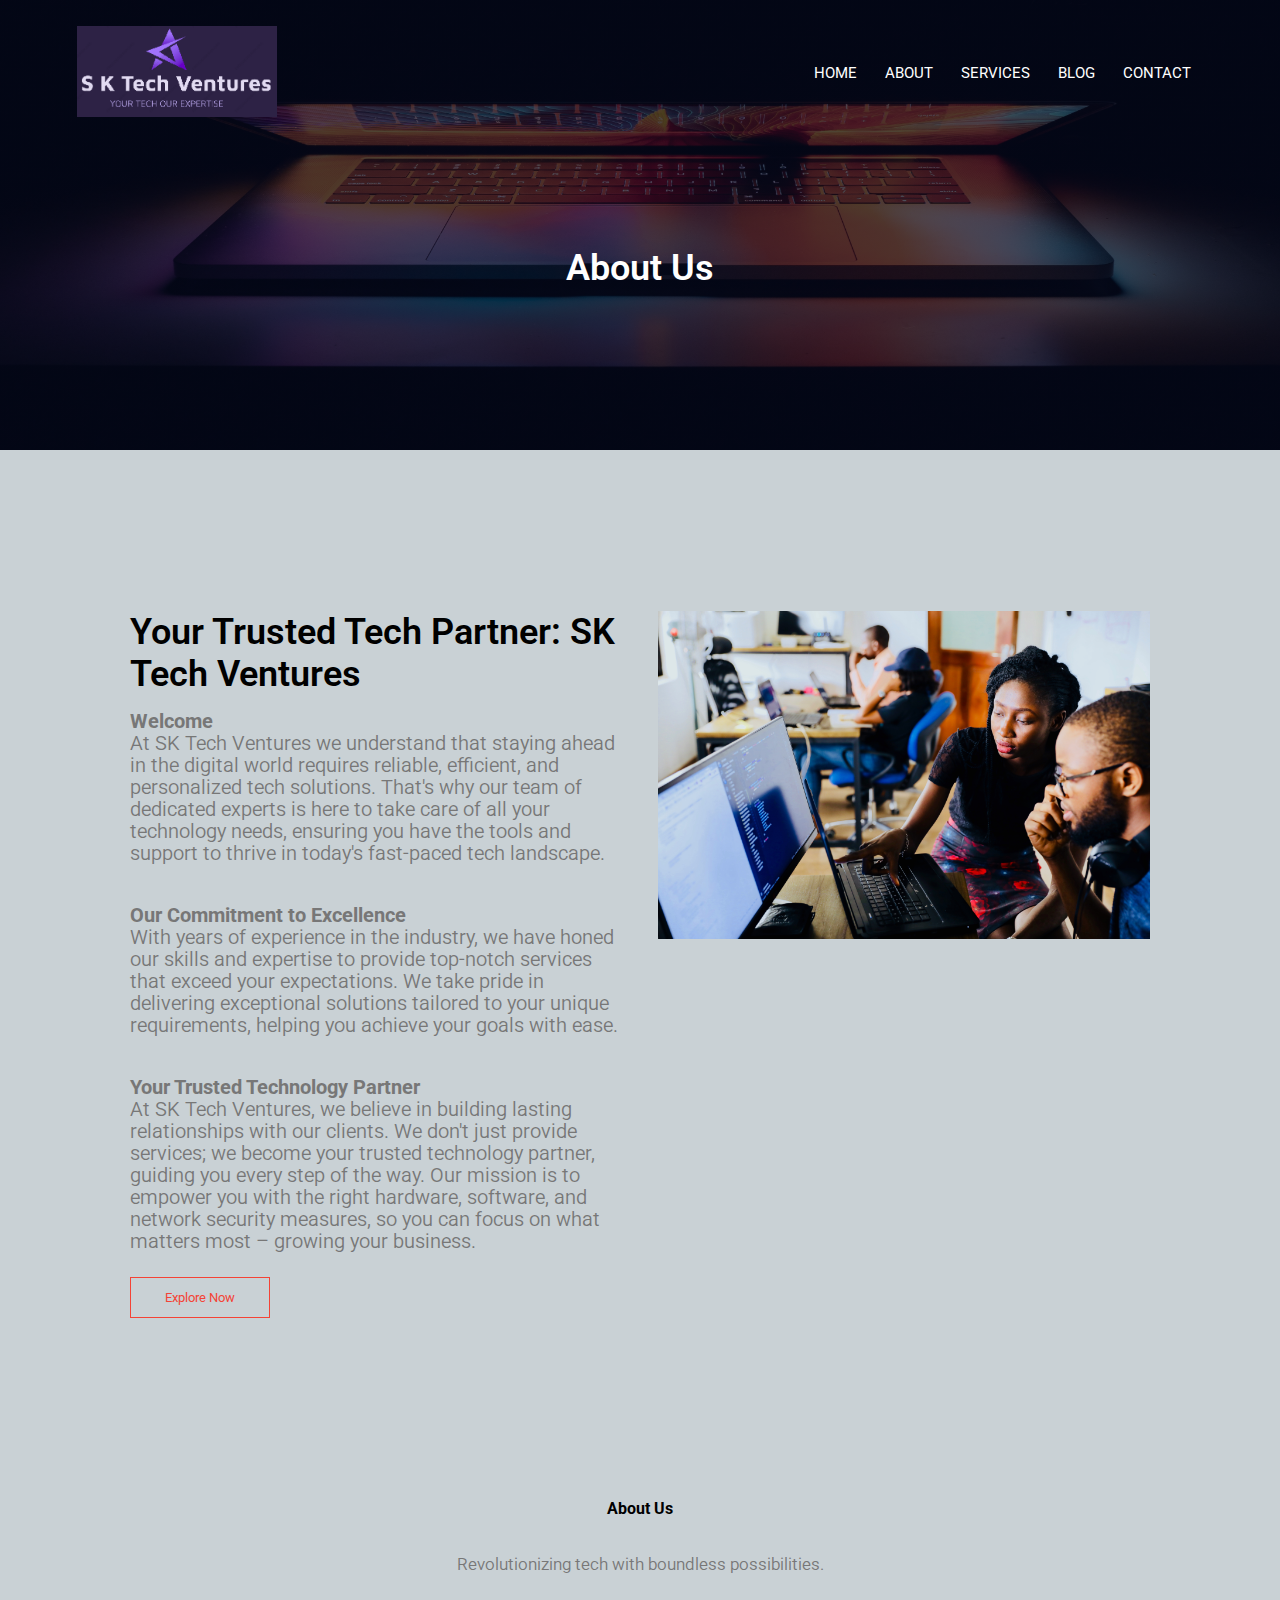
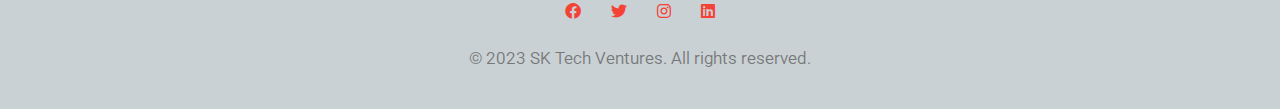
==== about.html @ 2e54981d "updated about page" ====
<!DOCTYPE html>
<html lang="en">
<head>
    <meta charset="UTF-8">
    <meta name="viewport" content="width=device-width, initial-scale=1.0">
    <title>SK Tech Ventures</title>
    <link rel="stylesheet" href="style.css">
    <link rel="preconnect" href="https://fonts.googleapis.com">
    <link rel="preconnect" href="https://fonts.gstatic.com" crossorigin>
    <link href="https://fonts.googleapis.com/css2?family=Poppins:wght@100;200;300;600;700&display=swap" rel="stylesheet">
    <link rel="stylesheet" href="https://cdnjs.cloudflare.com/ajax/libs/font-awesome/6.0.0/css/all.min.css"
    integrity="sha512-9usAa10IRO0HhonpyAIVpjrylPvoDwiPUiKdWk5t3PyolY1cOd4DSE0Ga+ri4AuTroPR5aQvXU9xC6qOPnzFeg=="
    crossorigin="anonymous" referrerpolicy="no-referrer" />
    
    <link rel="preconnect" href="https://fonts.googleapis.com">
<link rel="preconnect" href="https://fonts.gstatic.com" crossorigin>
<link href="https://fonts.googleapis.com/css2?family=Poppins:wght@200;300;400;600;700&family=Roboto:wght@300;400;500;700&display=swap" rel="stylesheet">
</head>
<body>
    
<section class="sub-header">
    <nav>
        <a href=""> <img src="images/sktechlog2.png" alt=""></a>
        <div class="nav-links" id="nav-link">
            <i class="fas fa-times" onclick="hideMenu()"></i>
            <ul>
                <li><a href="index.html">HOME</a></li>
                <li><a href="about.html">ABOUT</a></li>
                <li><a href="services.html">SERVICES</a></li>
                <li><a href="blog.html">BLOG</a></li>
                <li><a href="contact.html">CONTACT</a></li> 
            </ul> 
        </div>
        <i class="fas fa-bars" onclick="showMenu()"></i>
    </nav>
    <h1>About Us</h1>

</section>
<!---------------------------------about us content------------------->
<section class="about-us">
    <div class="row">
    <div class="about-col">
     <h1>Your Trusted Tech Partner: SK Tech Ventures</h1>
     <p><b>Welcome</b> <br>At SK Tech Ventures we understand that staying ahead in the digital world requires reliable, efficient, and personalized tech solutions. That's why our team of dedicated experts is here to take care of all your technology needs, ensuring you have the tools and support to thrive in today's fast-paced tech landscape.</p>

       <p><b>Our Commitment to Excellence</b> <br>
        With years of experience in the industry, we have honed our skills and expertise to provide top-notch services that exceed your expectations. We take pride in delivering exceptional solutions tailored to your unique requirements, helping you achieve your goals with ease.</p>
        
        <p><b>Your Trusted Technology Partner</b><br>
        At SK Tech Ventures, we believe in building lasting relationships with our clients. We don't just provide services; we become your trusted technology partner, guiding you every step of the way. Our mission is to empower you with the right hardware, software, and network security measures, so you can focus on what matters most – growing your business.</p>
     <a href="" class="hero-btn red-btn">Explore Now</a>
    </div>
    <div class="about-col">
     <img src="images/user5.jpg">
    </div>
 
    </div>
 </section>

<!----------------------footer section------------------------------->
<section class="footer">
    <h4>About Us</h4>
    <p>Revolutionizing tech with boundless possibilities.</p>
    <div class="icons">
        <i class="fa-brands fa-facebook"></i>
        <i class="fa-brands fa-twitter"></i>
        <i class="fa-brands fa-instagram"></i>
        <i class="fa-brands fa-linkedin"></i>
    </div> 
    <p>&copy; 2023 SK Tech Ventures. All rights reserved.</p>
</section>
<!---------------- script ----------->
 <script>
    var navLink = document.getElementById('nav-link'); // Update ID to "nav-link"
    function showMenu() {
        if (navLink) {
            navLink.style.right = "0";
        }
    }
    
    function hideMenu() {
        if (navLink) {
            navLink.style.right = "-200px";
        }
    }
</script>
</body>
</html>
---- style.css ----
* {
    margin: 0;
    padding: 0;
    font-family: 'Roboto', sans-serif;
}
.header{
    min-height: 100vh;
    width: 100%;
    background-image: linear-gradient(rgba(4, 9, 30, 0.7), rgba(4, 9, 30, 0.7)), url(images/banner.jpg);
    background-size: cover;
    background-position: center;
    position: relative;
}
nav {
    display: flex;
    padding: 2% 6%;
    justify-content: space-between;
    align-items: center;
}
nav img{
    width: 200px;
}
.nav-links{
    flex: 1;
    text-align: right;
}
.nav-links ul li{
list-style: none;
display: inline-block;
padding: 8px 12px;
position: relative;
}
.nav-links ul li a{
    color: #fff;
    text-decoration: none;
    font-size: 15px;
}
.nav-links ul li::after{
    content: '';
    width: 0%;
    height: 2px;
    background: #f44336;
    display: block;
    margin: auto;
    transition: 0.5s;
}
.nav-links ul li:hover::after{
    width: 100%;
}
.text-box {
    width: 90%;
    color: #fff;
    position: absolute;
    top: 50%;
    left: 50%;
    transform: translate(-50%, -50%);
    text-align: center;
}

.text-box h1 {
    font-size: 62px; /* Add 'size' after 'font' */
}

.text-box p {
    margin: 10px 0 40px;
    font-size: 20px;
    color: #fff;
}
.blink {
            animation: blinker 1.5s linear infinite;
            color: #fff;
            font-family: sans-serif;
            }
            @keyframes blinker {
                50% {
                    opacity: 0;
                }
            }
.hero-btn{
    display: inline-block;
    text-decoration: none;
    color: #fff;
    position: relative;
    border: 1px solid #fff;
    padding: 12px 34px;
    font-size: 13px;
    background: transparent;
    cursor: pointer;
}
.hero-btn:hover{
    border: 1px solid #f44336;
    background: #f44336;
    transition: 1s;
}
nav .fas{
    display: none;
}
/* Normal styles for h1 (outside media query) */
.text-box h1 {
    font-size: 62px;
}

/* Media query for smaller screens */
@media (max-width: 700px) {
    /* Increase the specificity of the selector */
    .text-box h1 {
        font-size: 25px; /* Set the font size for smaller screens */
    }

    .nav-links ul li {
        display: block;
    }

    .nav-links {
        position: fixed;
        background: #f44336;
        height: 100vh;
        width: 200px;
        top: 0;
        right: -200px;
        text-align: left;
        z-index: 2;
        transition: 1s;
    }

    nav .fas {
        display: block;
        color: #fff;
        margin: 10px;
        font-size: 22px;
        cursor: pointer;
    }

    .nav-links ul {
        padding: 30px;
    }
}
/*----Services----*/
body {
    background-color: #C9D1D5;
    }
.services{
    width: 80%;
    margin:auto;
    text-align: center;
    padding-top: 100px;
 }
 h1{
    font-size: 36px;
    font-weight: 600;
}

p{
    color: #777;
    font-size: 17px;
    font-weight: 350;
    line-height: 22px;
    padding: 10px;
}
.row{
    margin-top: 5%;
    margin-bottom: 5%;
    display: flex;
    justify-content: space-between;
    /* justify-content: space-evenly; */
}
.services-col{
    flex-basis: 31%;
    background: #fff3f3;
    border-radius: 10px;
    margin-bottom: 10px;
    padding: 20px 12px;
    box-sizing: borderbox;
    transition: 0.5s;
    justify-content: space-between;
}
h3{
    text-align: center;
    font-weight: 700;
    margin: 10px 0;
}
.services-col:hover{
    box-shadow: 0 0 20px rgba(0,0,0,0.2);
}
@media(max-width: 700px){
    .row{
        flex-direction: column;
    }

}

/*-------- testimonials -------*/

.testimonials{
    width: 80%;
    margin: auto;
    padding-top: 100px;
    text-align: center;
}
.testimonial-col{
    flex-basis: 44%;
    border-radius: 10px;
    margin-bottom: 5%;
    text-align: left;
    background: #fff3f3;
    padding: 25px;
    cursor: pointer;
    display: flex;
}
.testimonial-col img{
    height: 40px;
    margin-left: 5px;
    margin-right: 30px;
    border-radius: 50%;
}
.testimonial-col h3{
    margin-top: 15px;
    text-align: left;
}
.testimonial-col .fa-solid{
    color: #f44336;
}
.testimonial-col .fa-regular{
    color: #f44336;
}
@media(max-width:700px){
    .testimonial-col img{
        margin-left: 0px;
        margin-right: 15px;
    }
}
.cta{
    margin: 100px auto;
    width: 80%;
    background-image: linear-gradient(rgba(0, 0, 0, 0.7),rgba(0, 0, 0, 0.7)),url(images/banner2.jpg);
    background-position: center;
    background-size: cover;
    border-radius: 10px;
    text-align: center;
    padding: 100px 0;
}
.cta h1{
    color: #fff;
    margin-bottom: 40px;
    padding: 0;
}
@media(max-width:700px){
    .cta h1{
        font-size: 24px;
    }
}

/*----- footer ----  */

.footer{
    width: 100%;
    text-align: center;
    padding: 30px 0;
}
.footer h4{
    margin-bottom: 25px;
    margin-top: 20px;
    font-weight: 700;
}
.icons .fa-brands{
    color: #f44336;
    margin: 0 13px;
    cursor: pointer;
    padding: 18px 0;
}
.fa-heart{
    color: #f44336;
}
/*----------------------------about us page-------------------------------*/
.sub-header{
    height: 50vh;
    width: 100%;
    background-image: linear-gradient(rgba(4,9,30,0.7),rgba(4,9,30,0.7)), url(images/banner.jpg);
    background-position: center;
    background-size: cover;
    text-align: center;
    color: #fff;

}
.sub-header h1{
    margin-top: 100px;
}
.about-us{
    width: 80%;
    margin: auto;
    padding-top: 80px;
    padding-bottom: 50px;
}
.about-col{
    flex-basis: 48%;
    padding: 30px 2px;
}
.about-col img{
    width: 100%;
}
.about-col h1{
    padding-top: 0;

}
.about-col p{
    padding: 15px 0 25px;
    font-size: 20px;
    font-weight: 350;

}
.red-btn{
    border: 1px solid #f44336;
    background: transparent;
    color: #f44336;

}
.red-btn:hover{
    color: #fff;
}
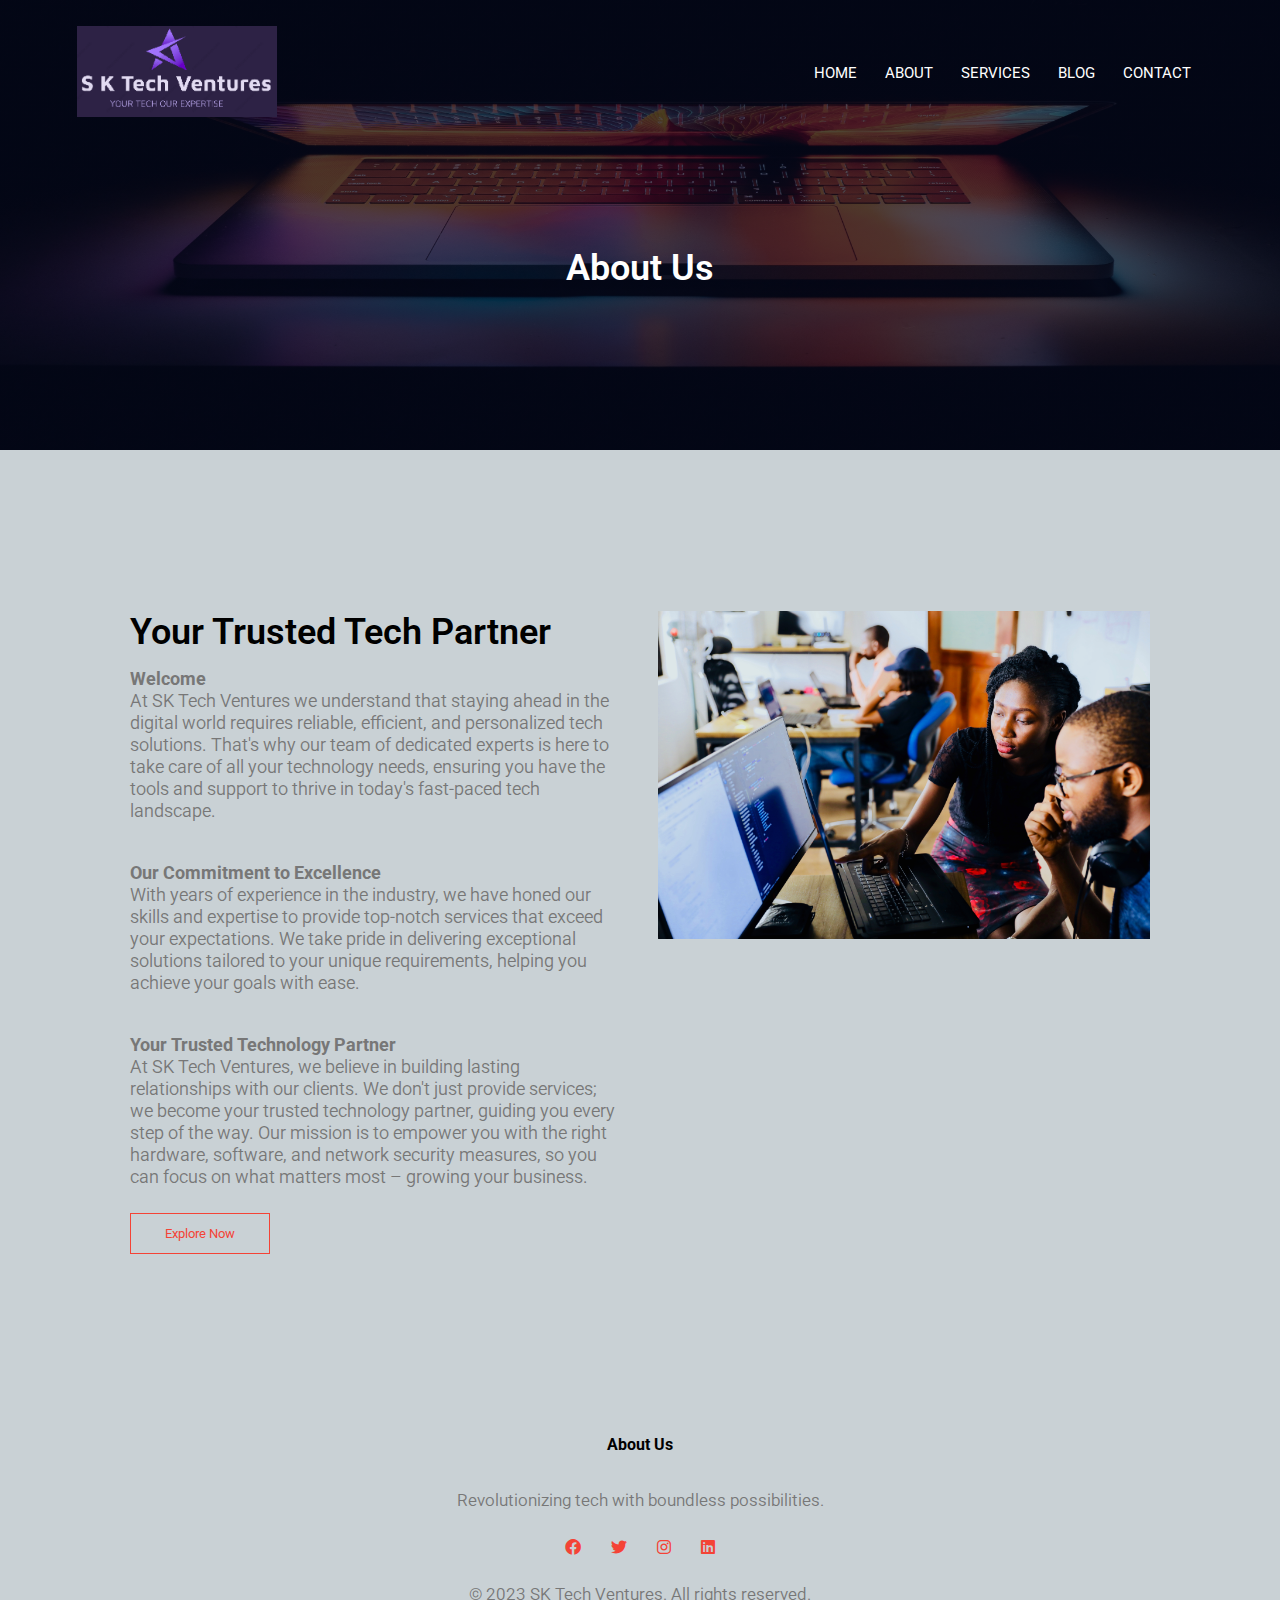
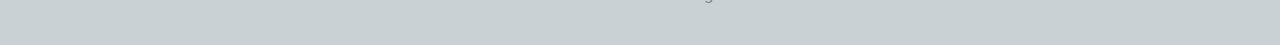
==== commit 6c4b0ab8: "updated about page" ====
--- a/about.html
+++ b/about.html
@@ -40,7 +40,7 @@
 <section class="about-us">
     <div class="row">
     <div class="about-col">
-     <h1>Your Trusted Tech Partner: SK Tech Ventures</h1>
+     <h1>Your Trusted Tech Partner </h1>
      <p><b>Welcome</b> <br>At SK Tech Ventures we understand that staying ahead in the digital world requires reliable, efficient, and personalized tech solutions. That's why our team of dedicated experts is here to take care of all your technology needs, ensuring you have the tools and support to thrive in today's fast-paced tech landscape.</p>
 
        <p><b>Our Commitment to Excellence</b> <br>
--- a/style.css
+++ b/style.css
@@ -304,7 +304,7 @@
 }
 .about-col p{
     padding: 15px 0 25px;
-    font-size: 20px;
+    font-size: 18px;
     font-weight: 350;
 
 }
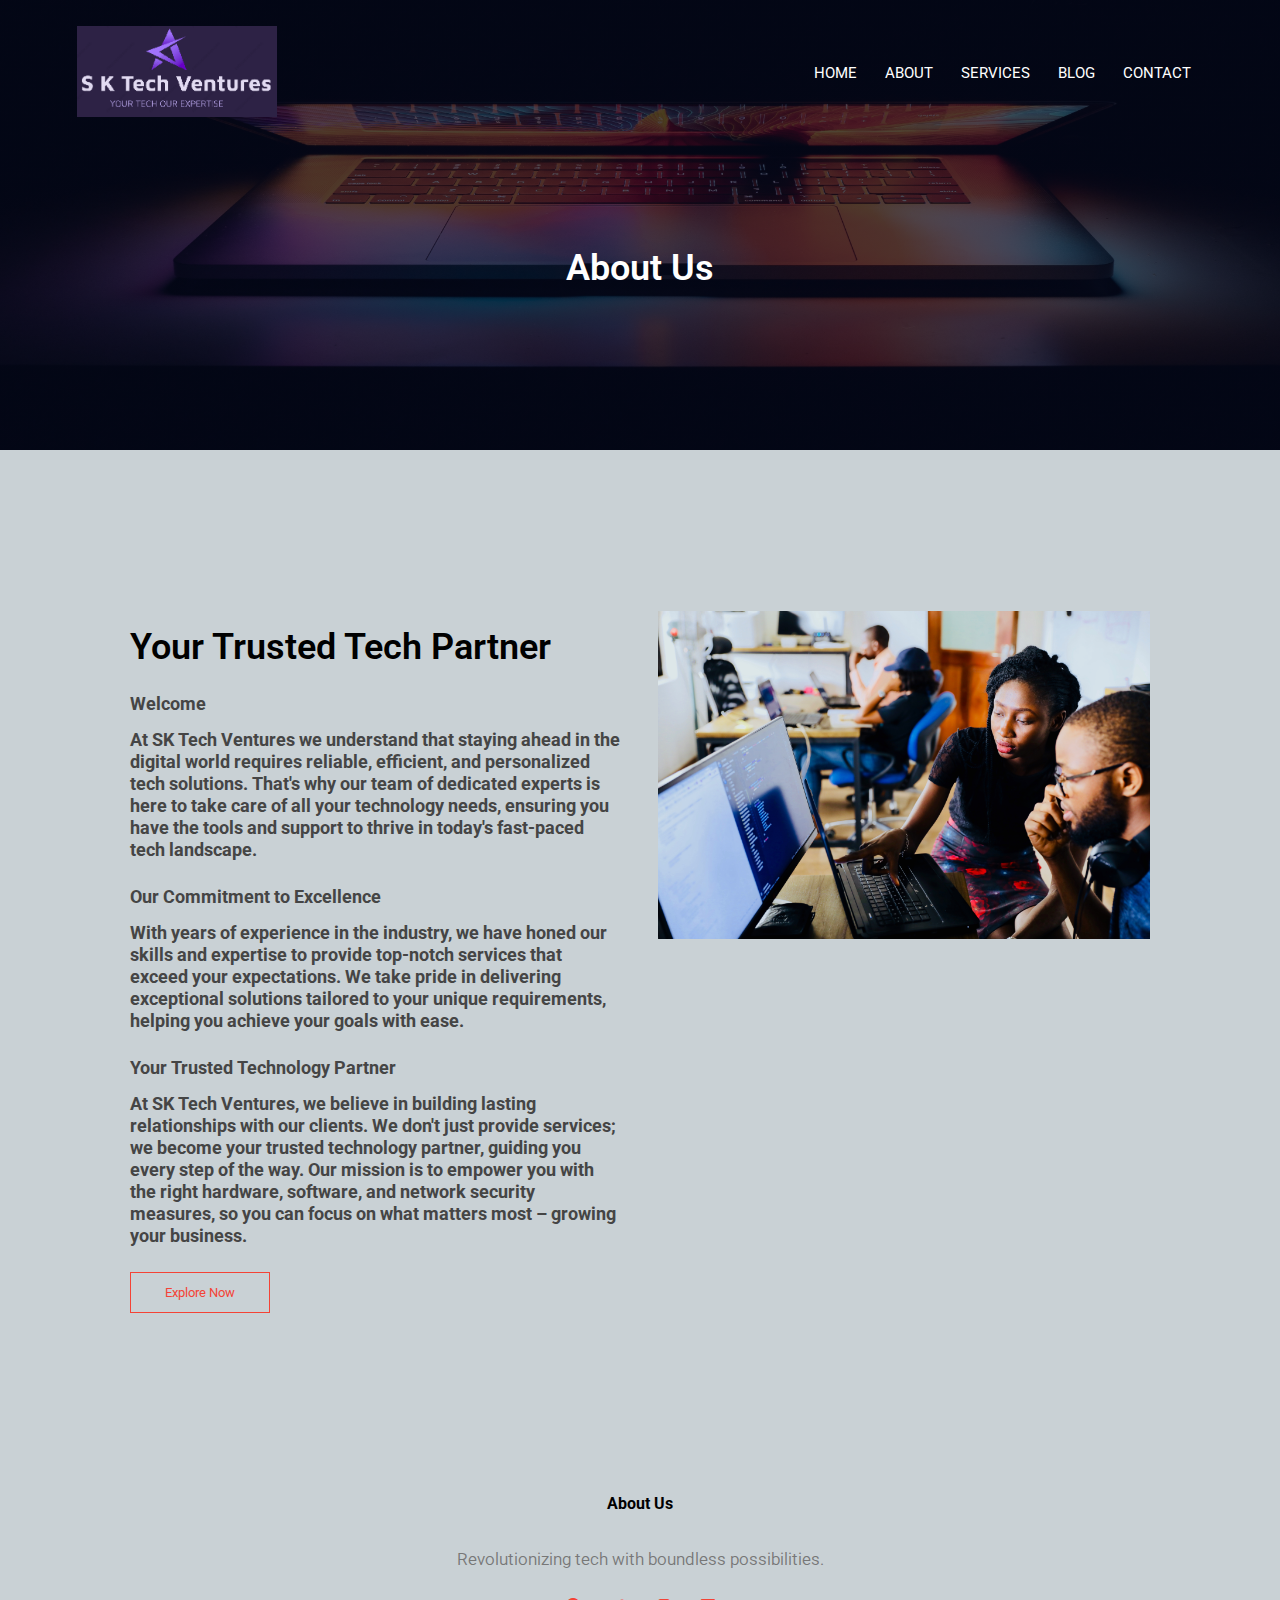
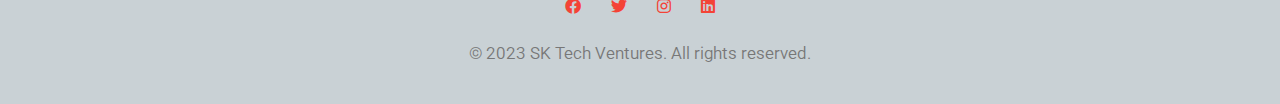
==== commit 591e1158: "modified service" ====
--- a/about.html
+++ b/about.html
@@ -41,12 +41,13 @@
     <div class="row">
     <div class="about-col">
      <h1>Your Trusted Tech Partner </h1>
-     <p><b>Welcome</b> <br>At SK Tech Ventures we understand that staying ahead in the digital world requires reliable, efficient, and personalized tech solutions. That's why our team of dedicated experts is here to take care of all your technology needs, ensuring you have the tools and support to thrive in today's fast-paced tech landscape.</p>
-
-       <p><b>Our Commitment to Excellence</b> <br>
+     <h5>Welcome</h5>
+        <p>At SK Tech Ventures we understand that staying ahead in the digital world requires reliable, efficient, and personalized tech solutions. That's why our team of dedicated experts is here to take care of all your technology needs, ensuring you have the tools and support to thrive in today's fast-paced tech landscape.</p>
+     <h5>Our Commitment to Excellence </h5>
+       <p>
         With years of experience in the industry, we have honed our skills and expertise to provide top-notch services that exceed your expectations. We take pride in delivering exceptional solutions tailored to your unique requirements, helping you achieve your goals with ease.</p>
-        
-        <p><b>Your Trusted Technology Partner</b><br>
+     <h5>Your Trusted Technology Partner </h5>
+        <p>
         At SK Tech Ventures, we believe in building lasting relationships with our clients. We don't just provide services; we become your trusted technology partner, guiding you every step of the way. Our mission is to empower you with the right hardware, software, and network security measures, so you can focus on what matters most – growing your business.</p>
      <a href="" class="hero-btn red-btn">Explore Now</a>
     </div>
--- a/style.css
+++ b/style.css
@@ -162,8 +162,8 @@
     margin-bottom: 5%;
     display: flex;
     justify-content: space-between;
-    /* justify-content: space-evenly; */
-}
+}
+
 .services-col{
     flex-basis: 31%;
     background: #fff3f3;
@@ -179,6 +179,7 @@
     font-weight: 700;
     margin: 10px 0;
 }
+
 .services-col:hover{
     box-shadow: 0 0 20px rgba(0,0,0,0.2);
 }
@@ -186,7 +187,6 @@
     .row{
         flex-direction: column;
     }
-
 }
 
 /*-------- testimonials -------*/
@@ -299,13 +299,22 @@
     width: 100%;
 }
 .about-col h1{
+    padding: 15px 0 25px;
+    color: black;
+
+}
+.about-col h5{
     padding-top: 0;
+    font-size: 18px;
+    font-weight: 700;
+    color: #454545;
 
 }
 .about-col p{
     padding: 15px 0 25px;
     font-size: 18px;
-    font-weight: 350;
+    font-weight: 700;
+    color: #454545;
 
 }
 .red-btn{
@@ -316,4 +325,55 @@
 }
 .red-btn:hover{
     color: #fff;
-}+}
+@media(max-width: 700px){
+    .about-col p{
+        padding: 15px 0 25px;
+        font-size: 16px;
+        font-weight: 450;
+        color: #454545;
+        }
+    .about-col h1{
+        padding: 5px 0 20px;
+        color: black;
+        font-size: 18;
+        font-weight: 400;
+        }
+}
+/*------- services pages --------*/
+
+/* Optional: Center align the text inside each service column */
+.service h1{
+    color: black;
+}
+.service-col h3{
+    text-align: left;
+    font-weight: 700;
+    margin: 10px 0;
+    padding: 18px;
+    color: black;
+}
+.service-col ul {
+  text-align: left;
+  padding: 18px;
+}
+.service-col li{
+    color: #454545;
+}
+.row1{
+    margin-top: 5%;
+    margin-bottom: 5%;
+    display: flex;
+    justify-content: space-between;
+    display: grid;
+    grid-template-columns: repeat(3, 1fr);
+    gap: 20px; /* Adjust the gap as needed
+    justify-content: space-evenly; */
+}
+@media(max-width: 700px){
+    .row1{
+        flex-direction: column;
+        display: grid;
+        grid-template-columns: repeat(1, 1fr);
+    }
+}
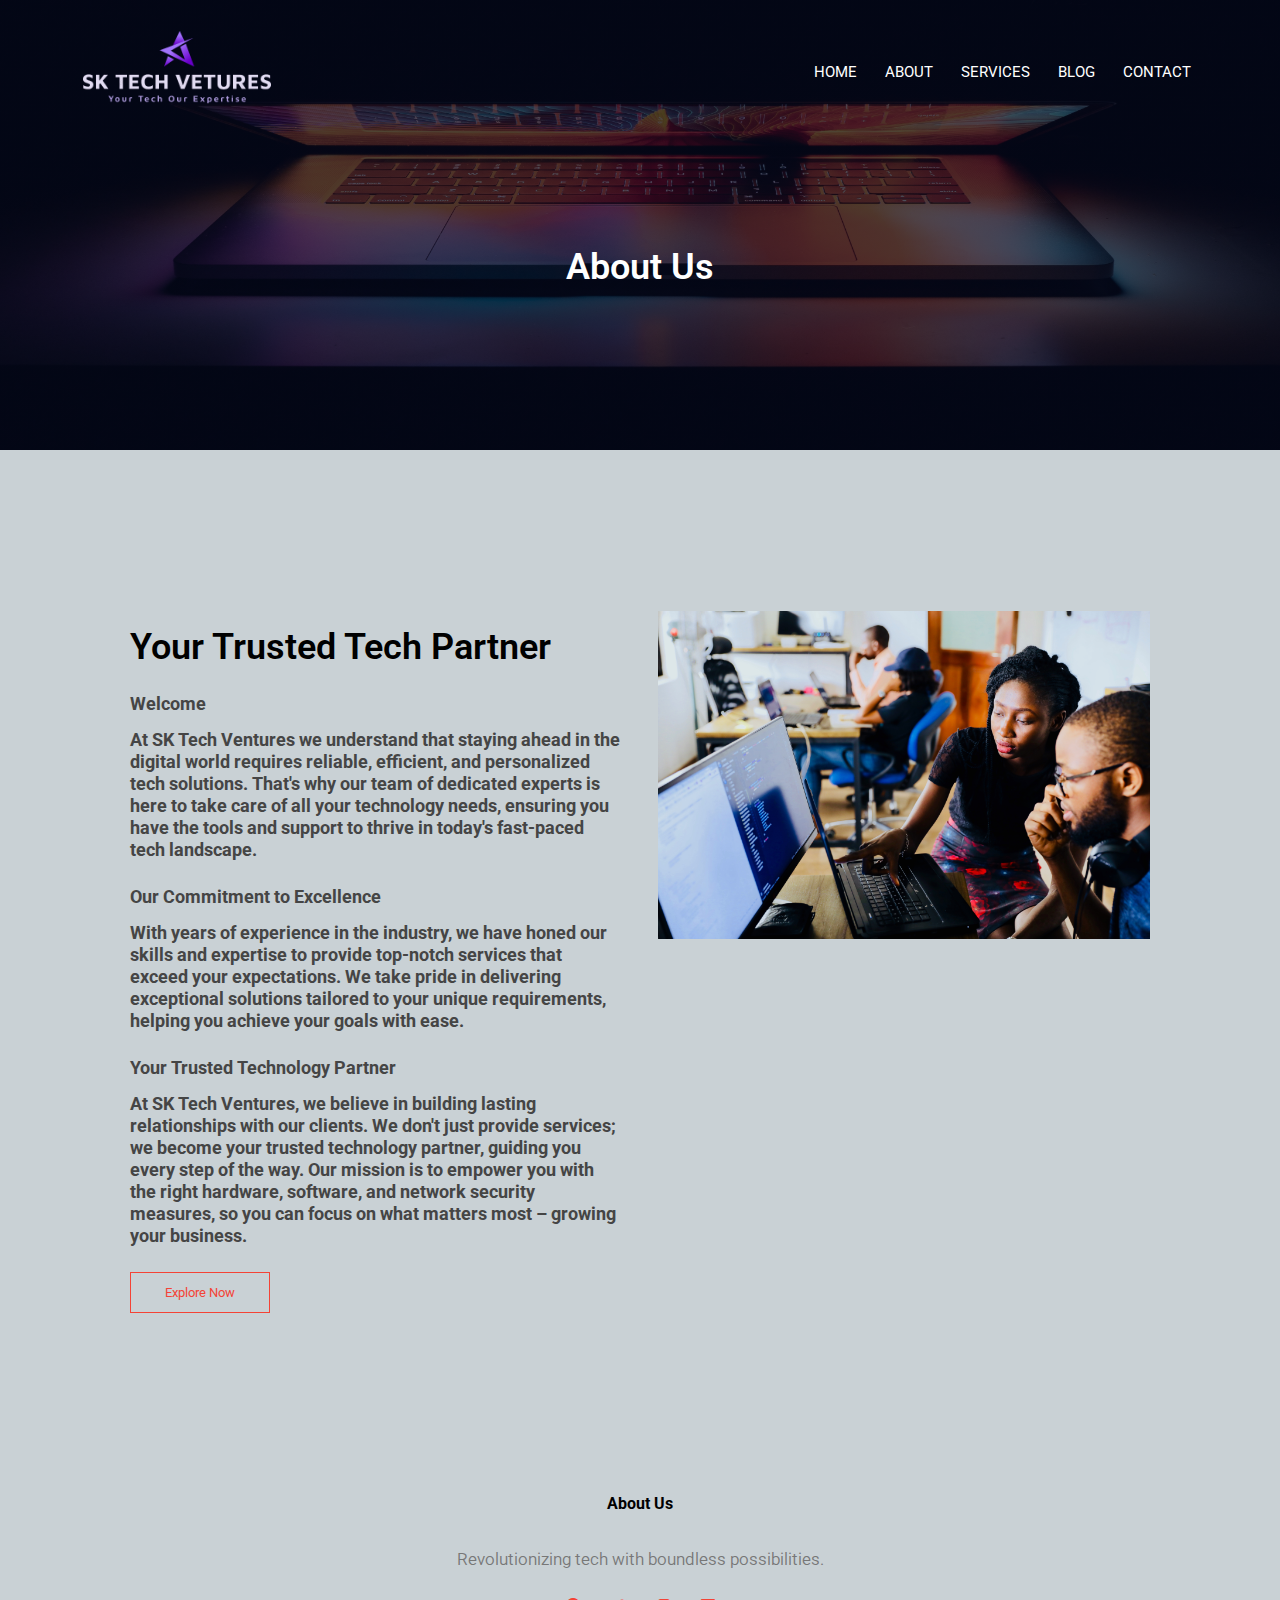
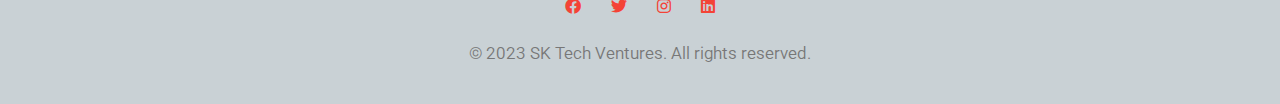
==== commit 841e672a: "refactored" ====
--- a/about.html
+++ b/about.html
@@ -4,6 +4,7 @@
     <meta charset="UTF-8">
     <meta name="viewport" content="width=device-width, initial-scale=1.0">
     <title>SK Tech Ventures</title>
+    <link rel="icon" type="image/x-icon" href="images/favicon_io/favicon.ico">
     <link rel="stylesheet" href="style.css">
     <link rel="preconnect" href="https://fonts.googleapis.com">
     <link rel="preconnect" href="https://fonts.gstatic.com" crossorigin>
@@ -20,7 +21,7 @@
     
 <section class="sub-header">
     <nav>
-        <a href=""> <img src="images/sktechlog2.png" alt=""></a>
+        <a href=""> <img src="images/logo.png" alt=""></a>
         <div class="nav-links" id="nav-link">
             <i class="fas fa-times" onclick="hideMenu()"></i>
             <ul>
--- a/style.css
+++ b/style.css
@@ -340,40 +340,71 @@
         font-weight: 400;
         }
 }
-/*------- services pages --------*/
-
-/* Optional: Center align the text inside each service column */
-.service h1{
+/* ------- services pages --------*/
+.service-container {
+    display: flex;
+    flex-wrap: wrap; 
+    justify-content: space-between; 
+    padding: 20px; /* Add padding around the service items */
+}
+
+/* Styling for each service column */
+.service-col {
+    flex: 0 0 calc(33.33% - 20px); /* Adjust width for three columns with spacing */
+    margin-bottom: 20px; 
+}
+@media (max-width: 700px) {
+    .service-col {
+        flex: 0 0 100%; 
+    }
+}
+.service h1 {
     color: black;
 }
-.service-col h3{
+
+.service-col h3 {
     text-align: left;
     font-weight: 700;
     margin: 10px 0;
     padding: 18px;
     color: black;
 }
+
 .service-col ul {
-  text-align: left;
-  padding: 18px;
-}
-.service-col li{
+    text-align: left;
+    padding: 18px;
+}
+
+.service-col li {
     color: #454545;
 }
-.row1{
+
+.row1 {
     margin-top: 5%;
     margin-bottom: 5%;
+    margin: auto;
     display: flex;
     justify-content: space-between;
     display: grid;
     grid-template-columns: repeat(3, 1fr);
-    gap: 20px; /* Adjust the gap as needed
-    justify-content: space-evenly; */
-}
-@media(max-width: 700px){
-    .row1{
+    gap: 20px;
+}
+
+/* Media query for screens up to 700px */
+@media (max-width: 700px) {
+    .row1 {
         flex-direction: column;
         display: grid;
         grid-template-columns: repeat(1, 1fr);
     }
-}
+    
+    /* Hide the navigation links by default for smaller screens */
+    .nav-links {
+        right: -200px;
+    }
+    
+    /* Show the navigation links when the menu icon is clicked */
+    .nav-links.show {
+        right: 0;
+    }
+}
